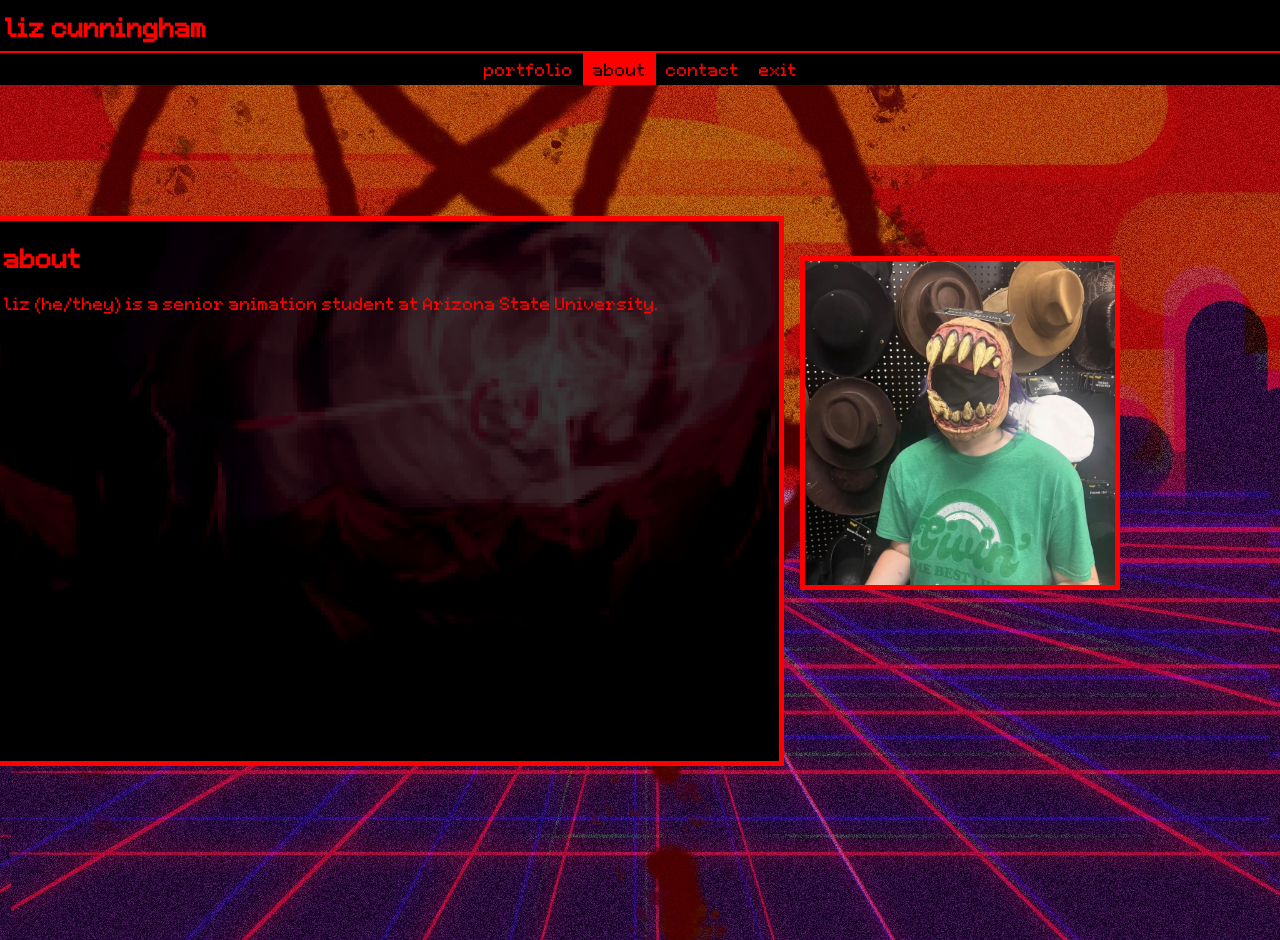
==== about.html @ 1b666fe6 "adding files" ====
<!DOCTYPE html>
<html lang="en">
<head>
<title>liz cunningham</title>
<meta charset="UTF-8">
<meta name="viewport" content="width=device-width, initial-scale=1">
<link rel="stylesheet" href="ss.css">
<link rel="script" href="script.js">
<link rel="icon" href="assets/images/favicon.jpg.jpg">
</head>
<body class="body">

  <div class="header">
   <h1>liz cunningham</h1>
  </div>

  <div class="navbar">
    <a href="portfolio.html">portfolio</a>
   <a href="about.html" class="active">about</a>
    <a href="contact.html">contact</a>
    <a href="index.html">exit</a>
  </div>

  <div class="page">
    <div class="about_container">
        <div style="margin: 15px;">
             <h2 class="header">about</h2>
            <p style="color:red; margin-top: 10px;">liz (he/they) is a senior animation 
                student at Arizona State University.</p>
        </div>
    </div>
    <div>
        <img src="assets/images/IMG_6608.PNG" width="25%" style="position: absolute; top: 20%; left: 62.5%; 
            border: solid; border-width: 5px; border-color: red;">
    </div>
  </div>

</body>
</html>
---- ss.css ----
@font-face {
    font-family: "lowRes";
    src: url(assets/fonts/kinetype.woff2) format(woff2);
    font-weight: normal;
    font-style: normal;
}

* {
  box-sizing: border-box;
  margin: 0;
}

/* Style the body */
.body, html {
  font-family: "lowRes", sans-serif !important;
  margin: 0px;
  height: 100%
}

/* Header/logo Title */
.header {
  text-align: left;
  color: rgb(255, 0, 0);
  margin-top: 0;
  margin-bottom: 0;
  border: none;
}

/* Increase the font size of the heading */
.header h1 {
  font-size: 24px;
  background: #000000;
  padding: 5px;
}

.hearder h2 {
  background: transparent;
}

/* Sticky navbar - toggles between relative and fixed, depending on the scroll position. It is positioned relative until a given offset position is met in the viewport - then it "sticks" in place (like position:fixed). The sticky value is not supported in IE or Edge 15 and earlier versions. However, for these versions the navbar will inherit default position */
.navbar {
  overflow: hidden;
  background-color: #000000;
  position: static;
  position: -webkit-sticky;
  outline: 2px solid #ff0000;
}

/* Style the navigation bar links */
.navbar a {
  float: left;
  display: block;
  position: relative;
  left: 37%;
  color: rgb(255, 0, 0);
  text-align: center;
  padding: 2px 10px;
  text-decoration: none;
}

/* Change color on hover */
.navbar a:hover {
  background-color: #ff0000;
  color: black;
}

/* Active/current link */
.navbar a.active {
  background-color: #ff0000;
  color: rgb(0, 0, 0);
}

.page {
  background-image: linear-gradient(rgba(0, 0, 0, 0.25), rgba(0, 0, 0, 0.25)), url(assets/images/1002\(1\).jpg);
  height: 95%;
  background-position: center;
  background-repeat: no-repeat;
  background-size: cover;
  position: relative;
}

.page-text button {
  border-color: #ff0000;
  border-width: 10px;
  border-style: solid;
  position: absolute;
  top: 40%;
  left: 50%;
  padding: 0px 30px;
  color: #ff0000;
  background-color: #000000;
  text-align: center;
  cursor: pointer;
  transform: translate(-50%, -50%);
  font-size: 100px;
  font-family: inherit;
}

.container {
  background-image: url(assets/images/background.jpg);
  background-size: cover;
  width: 800px;
  height: 550px;
  position: absolute;
  top: 47.5%;
  left: 50%;
  transform: translate(-50%, -50%);
  border-width: 5px;
  border-color: #ff0000;
  border-style: solid;
}

.about_container {
  background-image: url(assets/images/background.jpg);
  background-size: cover;
  width: 800px;
  height: 550px;
  position: absolute;
  top: 47.5%;
  left: 30%;
  transform: translate(-50%, -50%);
  border-width: 5px;
  border-color: #ff0000;
  border-style: solid;
}

.container h2 {
  margin-top: 12px;
}

.row {
  position: absolute;
  left: 15%;
  top: 12.5%;
  width: 70%;
  margin-top: 0px;
  padding: 0px;
}

input[type=text], textarea {
  width: 100%;
  padding: 5px;
  margin-top: 0px;
  margin-bottom: 2px;
  resize: vertical;
  background-color: #ff0000;
  border: none;
}

input[type=submit] {
  background-color: #000000;
  color: #ff0000;
  padding: 3px 5px;
  border: solid;
  border-width: 2px;
  cursor: pointer;
  font-family: inherit;
  margin-top: 8px;
}


.column {
  float: left;
  width: 33.33%;
  padding: 0px;
}
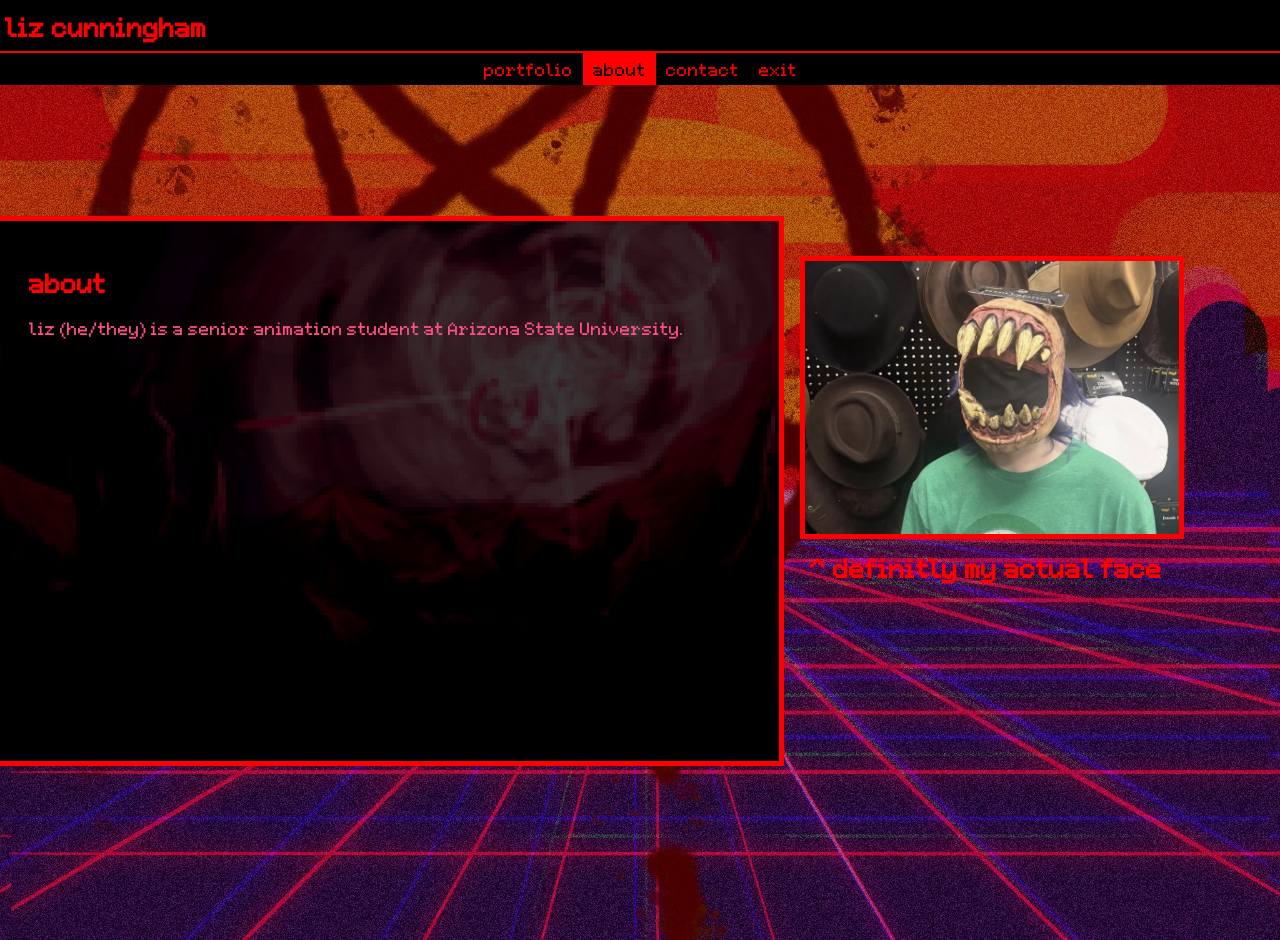
==== commit 08b8dba0: "removed contact form and made little design tweaks" ====
--- a/about.html
+++ b/about.html
@@ -23,15 +23,16 @@
 
   <div class="page">
     <div class="about_container">
-        <div style="margin: 15px;">
+        <div style="margin: 15px; padding: 25px;">
              <h2 class="header">about</h2>
-            <p style="color:red; margin-top: 10px;">liz (he/they) is a senior animation 
+            <p style="color:#ff5188; margin-top: 10px;">liz (he/they) is a senior animation 
                 student at Arizona State University.</p>
         </div>
     </div>
-    <div>
-        <img src="assets/images/IMG_6608.PNG" width="25%" style="position: absolute; top: 20%; left: 62.5%; 
+    <div style="position: absolute; top: 20%; left: 62.5%; width: 100%;">
+        <img src="assets/images/IMG_6608.PNG" width="30%" style=" 
             border: solid; border-width: 5px; border-color: red;">
+            <h2 style="color: rgb(255, 0, 0); margin-left: 10px;">^ definitly my actual face</h2>
     </div>
   </div>
 
--- a/ss.css
+++ b/ss.css
@@ -99,8 +99,8 @@
 .container {
   background-image: url(assets/images/background.jpg);
   background-size: cover;
-  width: 800px;
-  height: 550px;
+  width: 700px;
+  height: 400px;
   position: absolute;
   top: 47.5%;
   left: 50%;
@@ -125,7 +125,7 @@
 }
 
 .container h2 {
-  margin-top: 12px;
+  margin-top: 37px;
 }
 
 .row {
@@ -133,35 +133,12 @@
   left: 15%;
   top: 12.5%;
   width: 70%;
-  margin-top: 0px;
+  margin-top: 75px;
   padding: 0px;
 }
-
-input[type=text], textarea {
-  width: 100%;
-  padding: 5px;
-  margin-top: 0px;
-  margin-bottom: 2px;
-  resize: vertical;
-  background-color: #ff0000;
-  border: none;
-}
-
-input[type=submit] {
-  background-color: #000000;
-  color: #ff0000;
-  padding: 3px 5px;
-  border: solid;
-  border-width: 2px;
-  cursor: pointer;
-  font-family: inherit;
-  margin-top: 8px;
-}
-
 
 .column {
   float: left;
   width: 33.33%;
   padding: 0px;
 }
-
